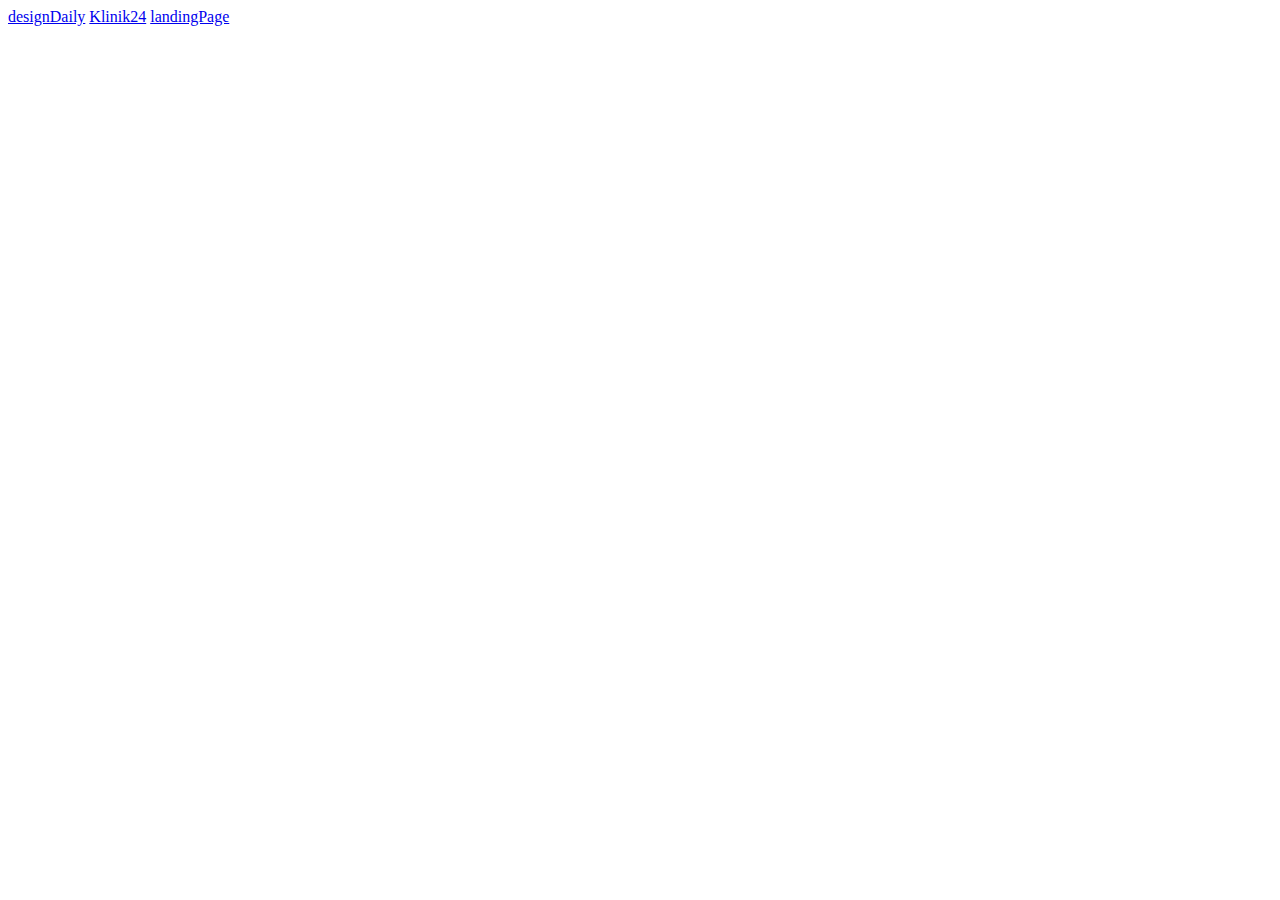
==== index.html @ 17cdf1de "upsh" ====
<!DOCTYPE html>
<html lang="en">
<head>
    <meta charset="UTF-8">
    <meta name="viewport" content="width=device-width, initial-scale=1.0">
    <title>Document</title>
</head>
<body>
    <a href="./pages/designDaily.html">designDaily</a>
    <a href="./pages/Klinik24.html">Klinik24</a>
    <a href="./pages/landingPage.html">landingPage</a>
</body>
</html>
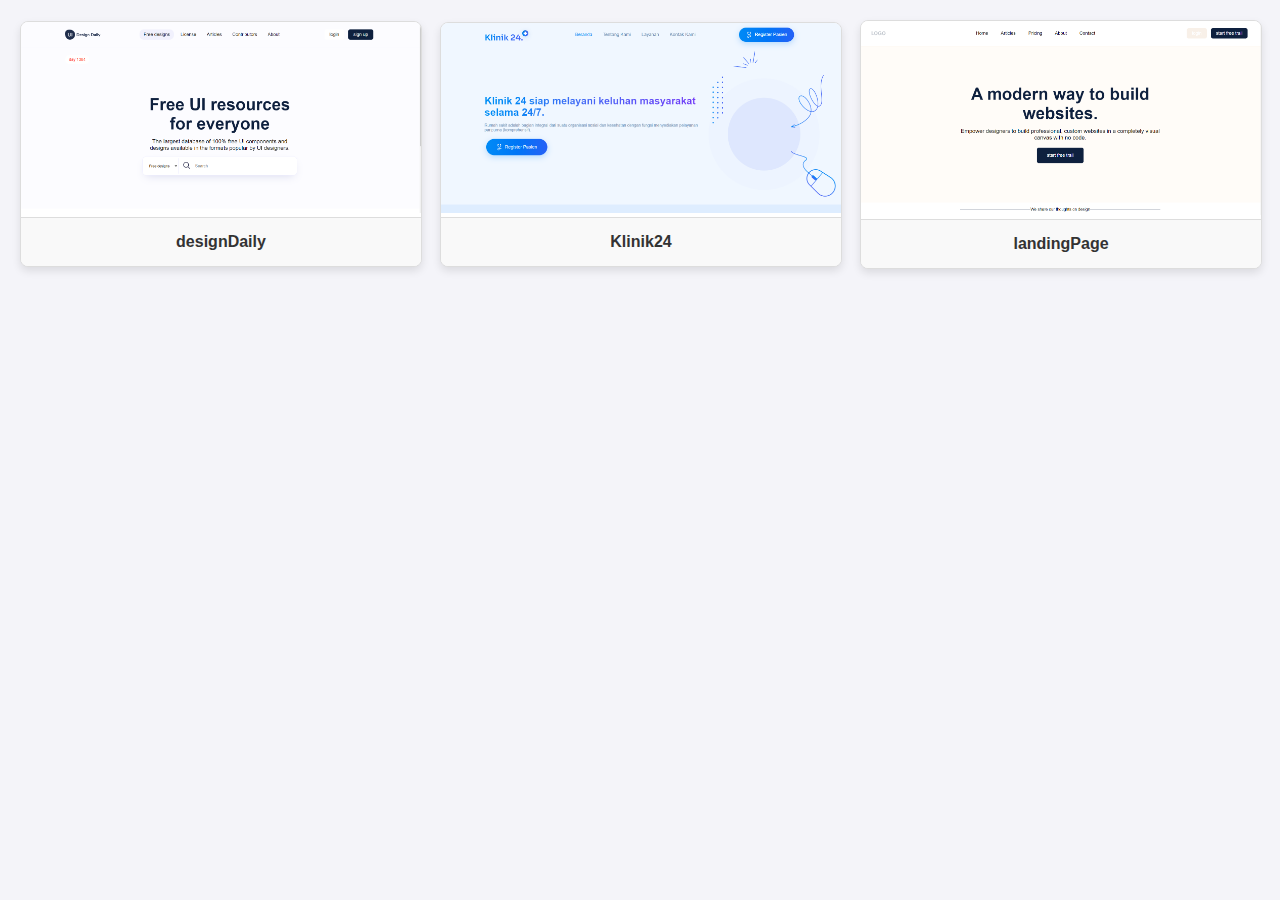
==== commit 47f83ec5: "push" ====
--- a/index.html
+++ b/index.html
@@ -4,10 +4,22 @@
     <meta charset="UTF-8">
     <meta name="viewport" content="width=device-width, initial-scale=1.0">
     <title>Document</title>
+    <link rel="stylesheet" href="./css/stlye.css">
 </head>
 <body>
-    <a href="./pages/designDaily.html">designDaily</a>
-    <a href="./pages/Klinik24.html">Klinik24</a>
-    <a href="./pages/landingPage.html">landingPage</a>
+    <div class="card-container">
+        <div class="card">
+            <img src="./images/designDaily.PNG" alt="Design Daily">
+            <a href="./pages/designDaily.html">designDaily</a>
+        </div>
+        <div class="card">
+            <img src="./images/Klinik24.PNG" alt="Klinik 24">
+            <a href="./pages/Klinik24.html">Klinik24</a>
+        </div>
+        <div class="card">
+            <img src="./images/landingPage.PNG" alt="Landing Page">
+            <a href="./pages/landingPage.html">landingPage</a>
+        </div>
+    </div>
 </body>
-</html>+</html>
--- a/css/stlye.css
+++ b/css/stlye.css
@@ -0,0 +1,52 @@
+body {
+    font-family: sans-serif;
+    background-color: #f4f4f9;
+    margin: 0;
+    padding: 0;
+}
+
+.card-container {
+    display: grid;
+    grid-template-columns: repeat(auto-fit, minmax(350px, 1fr));
+    justify-content: center;
+    align-items: center;
+    flex-wrap: wrap;
+    gap: 20px;
+    padding: 20px;
+}
+
+.card {
+    background-color: #fff;
+    border: 1px solid #ddd;
+    border-radius: 8px;
+    box-shadow: 0 4px 8px rgba(0, 0, 0, 0.1);
+    width: 100%;
+    text-align: center;
+    overflow: hidden;
+    transition: transform 0.3s ease;
+}
+
+.card:hover {
+    transform: translateY(-5px);
+}
+
+.card img {
+    width: 100%;
+    object-fit: cover;
+}
+
+.card a {
+    display: block;
+    padding: 15px;
+    text-decoration: none;
+    color: #333;
+    font-size: 16px;
+    font-weight: bold;
+    background-color: #f9f9f9;
+    border-top: 1px solid #ddd;
+    transition: background-color 0.3s ease;
+}
+
+.card a:hover {
+    background-color: #f0f0f0;
+}
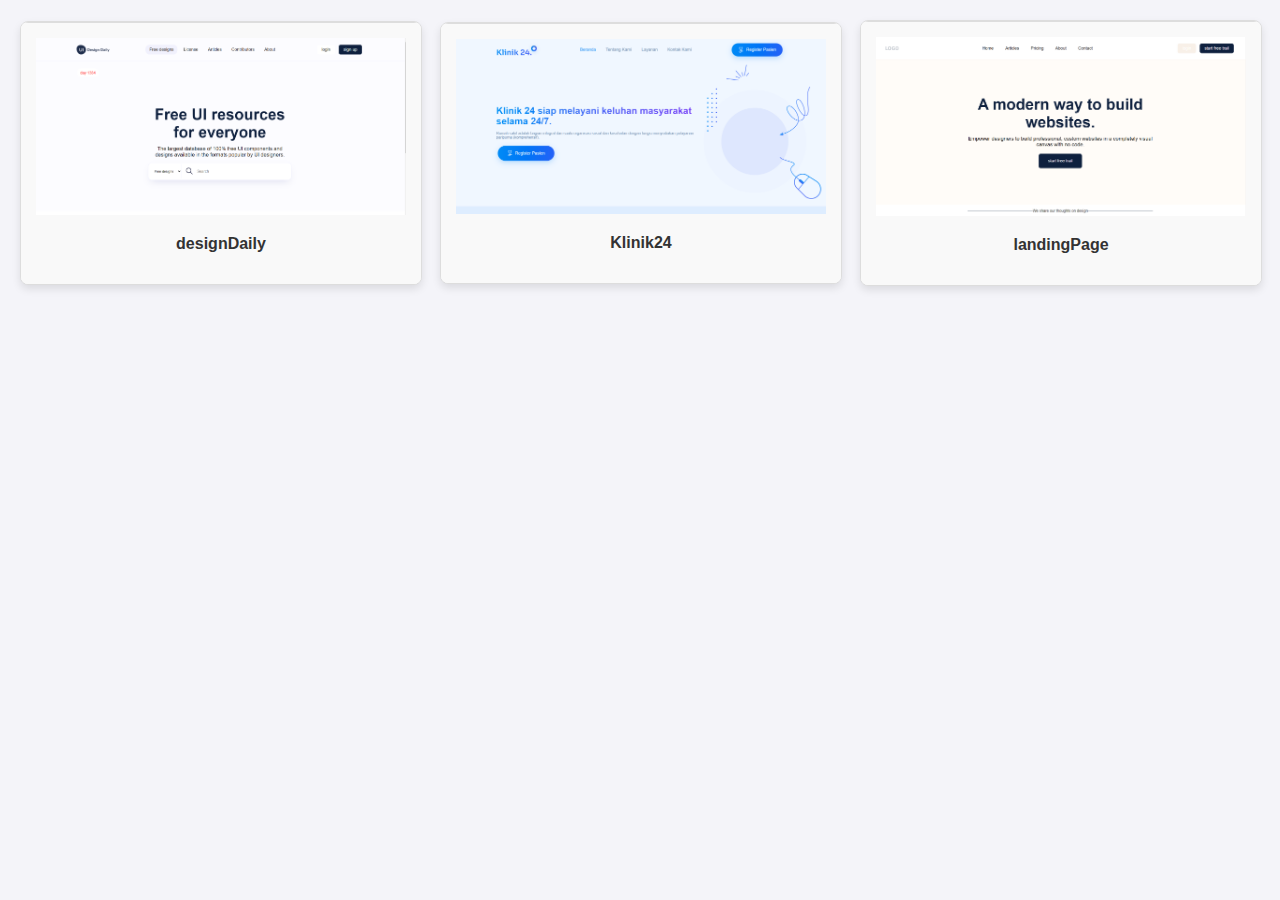
==== commit fc610168: "push" ====
--- a/index.html
+++ b/index.html
@@ -9,16 +9,22 @@
 <body>
     <div class="card-container">
         <div class="card">
-            <img src="./images/designDaily.PNG" alt="Design Daily">
-            <a href="./pages/designDaily.html">designDaily</a>
+            <a href="./pages/designDaily.html">
+                <img src="./images/designDaily.PNG" alt="Design Daily">
+                <p>designDaily</p></a>
+            </a>
+            </div>
+        <div class="card">
+            <a href="./pages/Klinik24.html">
+                <img src="./images/Klinik24.PNG" alt="Klinik 24">
+                <p>Klinik24</p>
+            </a>
         </div>
         <div class="card">
-            <img src="./images/Klinik24.PNG" alt="Klinik 24">
-            <a href="./pages/Klinik24.html">Klinik24</a>
-        </div>
-        <div class="card">
-            <img src="./images/landingPage.PNG" alt="Landing Page">
-            <a href="./pages/landingPage.html">landingPage</a>
+            <a href="./pages/landingPage.html">
+                <img src="./images/landingPage.PNG" alt="Landing Page">
+                <p>landingPage</p>
+            </a>
         </div>
     </div>
 </body>
